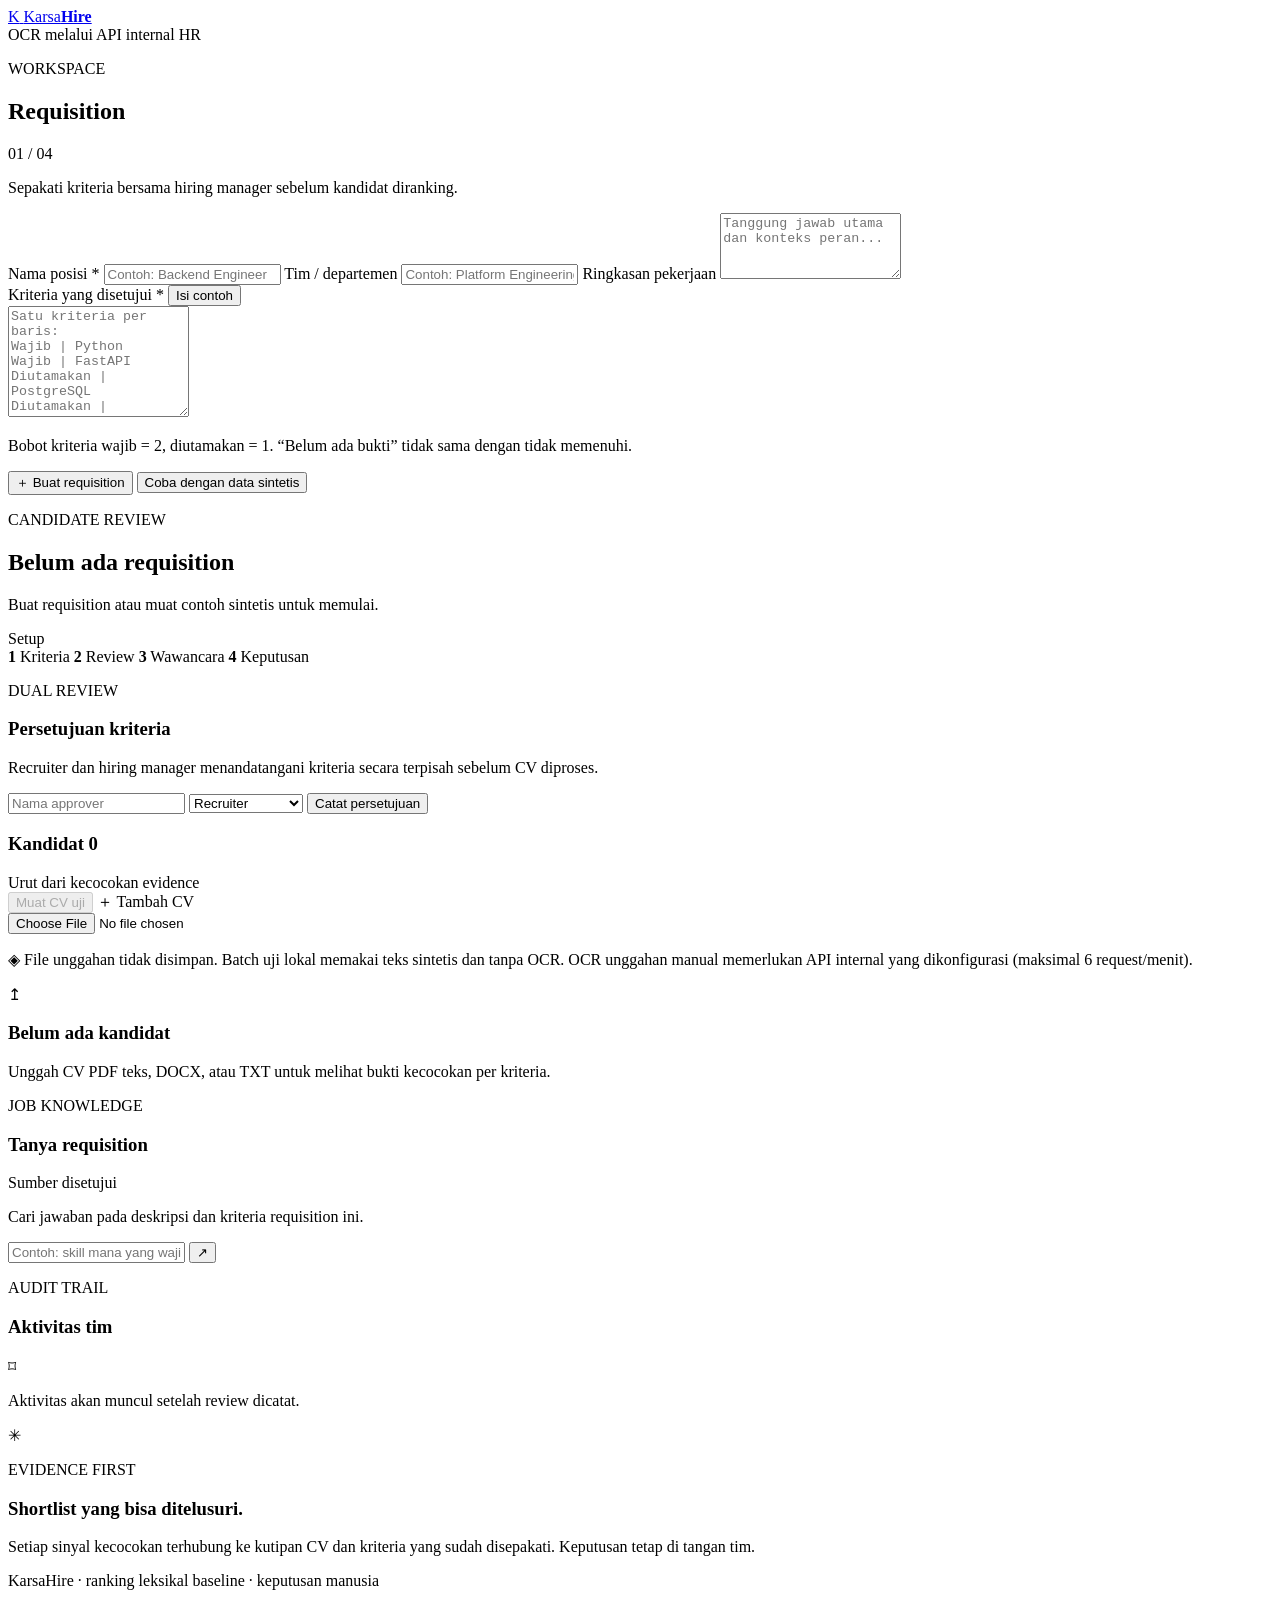
==== web/index.html @ d191aaa2 "Initialize KarsaHire recruitment copilot" ====
<!doctype html>
<html lang="id">
<head>
  <meta charset="utf-8">
  <meta name="viewport" content="width=device-width, initial-scale=1">
  <meta name="theme-color" content="#f4f5f1">
  <title>KarsaHire — AI Recruitment Copilot</title>
  <link rel="stylesheet" href="/app.css">
  <link rel="stylesheet" href="/approval.css">
</head>
<body>
  <header class="topbar">
    <a class="brand" href="/" aria-label="KarsaHire beranda">
      <span class="brand-mark">K</span>
      <span>Karsa<strong>Hire</strong></span>
    </a>
    <div class="topbar-right">
      <span class="local-pill"><i></i> OCR melalui API internal</span>
      <span class="avatar">HR</span>
    </div>
  </header>

  <main class="layout">
    <aside class="intake-column">
      <div class="section-heading">
        <div>
          <p class="eyebrow">WORKSPACE</p>
          <h1>Requisition</h1>
        </div>
        <span class="step-count">01 / 04</span>
      </div>
      <p class="muted intro">Sepakati kriteria bersama hiring manager sebelum kandidat diranking.</p>

      <form id="job-form" class="panel intake-form">
        <label for="job-title">Nama posisi <span class="required">*</span></label>
        <input id="job-title" name="title" placeholder="Contoh: Backend Engineer" required maxlength="160">

        <label for="department">Tim / departemen</label>
        <input id="department" name="department" placeholder="Contoh: Platform Engineering" maxlength="120">

        <label for="description">Ringkasan pekerjaan</label>
        <textarea id="description" name="description" rows="4" maxlength="12000" placeholder="Tanggung jawab utama dan konteks peran..."></textarea>

        <div class="label-row">
          <label for="criteria">Kriteria yang disetujui <span class="required">*</span></label>
          <button id="fill-example" class="text-button" type="button">Isi contoh</button>
        </div>
        <textarea id="criteria" name="criteria" rows="7" required placeholder="Satu kriteria per baris:&#10;Wajib | Python&#10;Wajib | FastAPI&#10;Diutamakan | PostgreSQL&#10;Diutamakan | Kolaborasi lintas fungsi"></textarea>
        <p class="field-hint">Bobot kriteria wajib = 2, diutamakan = 1. “Belum ada bukti” tidak sama dengan tidak memenuhi.</p>

        <button class="button button-primary button-wide" type="submit"><span>＋</span> Buat requisition</button>
        <button id="demo-button" class="button button-secondary button-wide" type="button">Coba dengan data sintetis</button>
      </form>
      <div id="jobs-list" class="jobs-list"></div>
    </aside>

    <section class="review-column">
      <div class="page-title-row">
        <div>
          <p class="eyebrow">CANDIDATE REVIEW</p>
          <h2 id="active-title">Belum ada requisition</h2>
          <p id="active-subtitle" class="muted">Buat requisition atau muat contoh sintetis untuk memulai.</p>
        </div>
        <div id="pipeline-chip" class="pipeline-chip"><span class="pulse"></span> Setup</div>
      </div>

      <div id="active-workspace" class="workspace hidden">
        <div class="workflow-rail" aria-label="Tahapan rekrutmen">
          <span class="workflow-step active"><b>1</b> Kriteria</span><span class="workflow-line"></span>
          <span class="workflow-step active"><b>2</b> Review</span><span class="workflow-line"></span>
          <span class="workflow-step"><b>3</b> Wawancara</span><span class="workflow-line"></span>
          <span class="workflow-step"><b>4</b> Keputusan</span>
        </div>

        <section id="approval-panel" class="approval-panel">
          <div class="approval-copy"><p class="eyebrow">DUAL REVIEW</p><h3>Persetujuan kriteria</h3><p class="muted">Recruiter dan hiring manager menandatangani kriteria secara terpisah sebelum CV diproses.</p><div id="approval-status" class="approval-status"></div></div>
          <form id="approval-form" class="approval-form">
            <input name="reviewer" placeholder="Nama approver" aria-label="Nama approver" required maxlength="100">
            <select name="role" aria-label="Peran approver"><option value="recruiter">Recruiter</option><option value="hiring_manager">Hiring manager</option></select>
            <button class="button button-secondary" type="submit">Catat persetujuan</button>
          </form>
        </section>

        <div class="toolbar">
          <div class="candidate-heading">
            <h3>Kandidat <span id="candidate-count" class="count-badge">0</span></h3>
            <span class="sort-label">Urut dari kecocokan evidence</span>
          </div>
          <div class="toolbar-actions">
            <button id="load-synthetic-button" class="button button-secondary" type="button" disabled>Muat CV uji</button>
            <label id="upload-label" class="button button-primary upload-button" for="resume-file">＋ Tambah CV</label>
          </div>
          <input id="resume-file" class="visually-hidden" type="file" accept=".pdf,.docx,.txt,.png,.jpg,.jpeg">
        </div>
        <p class="privacy-note"><span>◈</span> File unggahan tidak disimpan. Batch uji lokal memakai teks sintetis dan tanpa OCR. OCR unggahan manual memerlukan API internal yang dikonfigurasi (maksimal 6 request/menit).</p>

        <div id="candidate-list" class="candidate-list"></div>
        <div id="empty-candidates" class="empty-state">
          <div class="empty-icon">↥</div>
          <h3>Belum ada kandidat</h3>
          <p>Unggah CV PDF teks, DOCX, atau TXT untuk melihat bukti kecocokan per kriteria.</p>
        </div>

        <div class="lower-grid">
          <section class="panel rag-panel">
            <div class="panel-title-row">
              <div><p class="eyebrow">JOB KNOWLEDGE</p><h3>Tanya requisition</h3></div>
              <span class="source-tag">Sumber disetujui</span>
            </div>
            <p class="muted">Cari jawaban pada deskripsi dan kriteria requisition ini.</p>
            <form id="ask-form" class="ask-form">
              <input id="question" placeholder="Contoh: skill mana yang wajib?" maxlength="500">
              <button class="button button-dark" type="submit" aria-label="Cari">↗</button>
            </form>
            <div id="ask-result" class="ask-result"></div>
          </section>
          <section class="panel activity-panel">
            <div class="panel-title-row"><div><p class="eyebrow">AUDIT TRAIL</p><h3>Aktivitas tim</h3></div><span class="lock-icon">⌑</span></div>
            <div id="activity-list" class="activity-list"><p class="muted">Aktivitas akan muncul setelah review dicatat.</p></div>
          </section>
        </div>
      </div>

      <div id="setup-state" class="setup-state">
        <div class="setup-illustration"><span>✳</span><div class="mini-card mini-card-one"></div><div class="mini-card mini-card-two"></div></div>
        <p class="eyebrow">EVIDENCE FIRST</p>
        <h3>Shortlist yang bisa ditelusuri.</h3>
        <p>Setiap sinyal kecocokan terhubung ke kutipan CV dan kriteria yang sudah disepakati. Keputusan tetap di tangan tim.</p>
      </div>
      <footer class="footer-note">KarsaHire · ranking leksikal baseline · keputusan manusia</footer>
    </section>
  </main>
  <div id="toast" class="toast" role="status" aria-live="polite"></div>
  <script src="/app.js" defer></script>
</body>
</html>
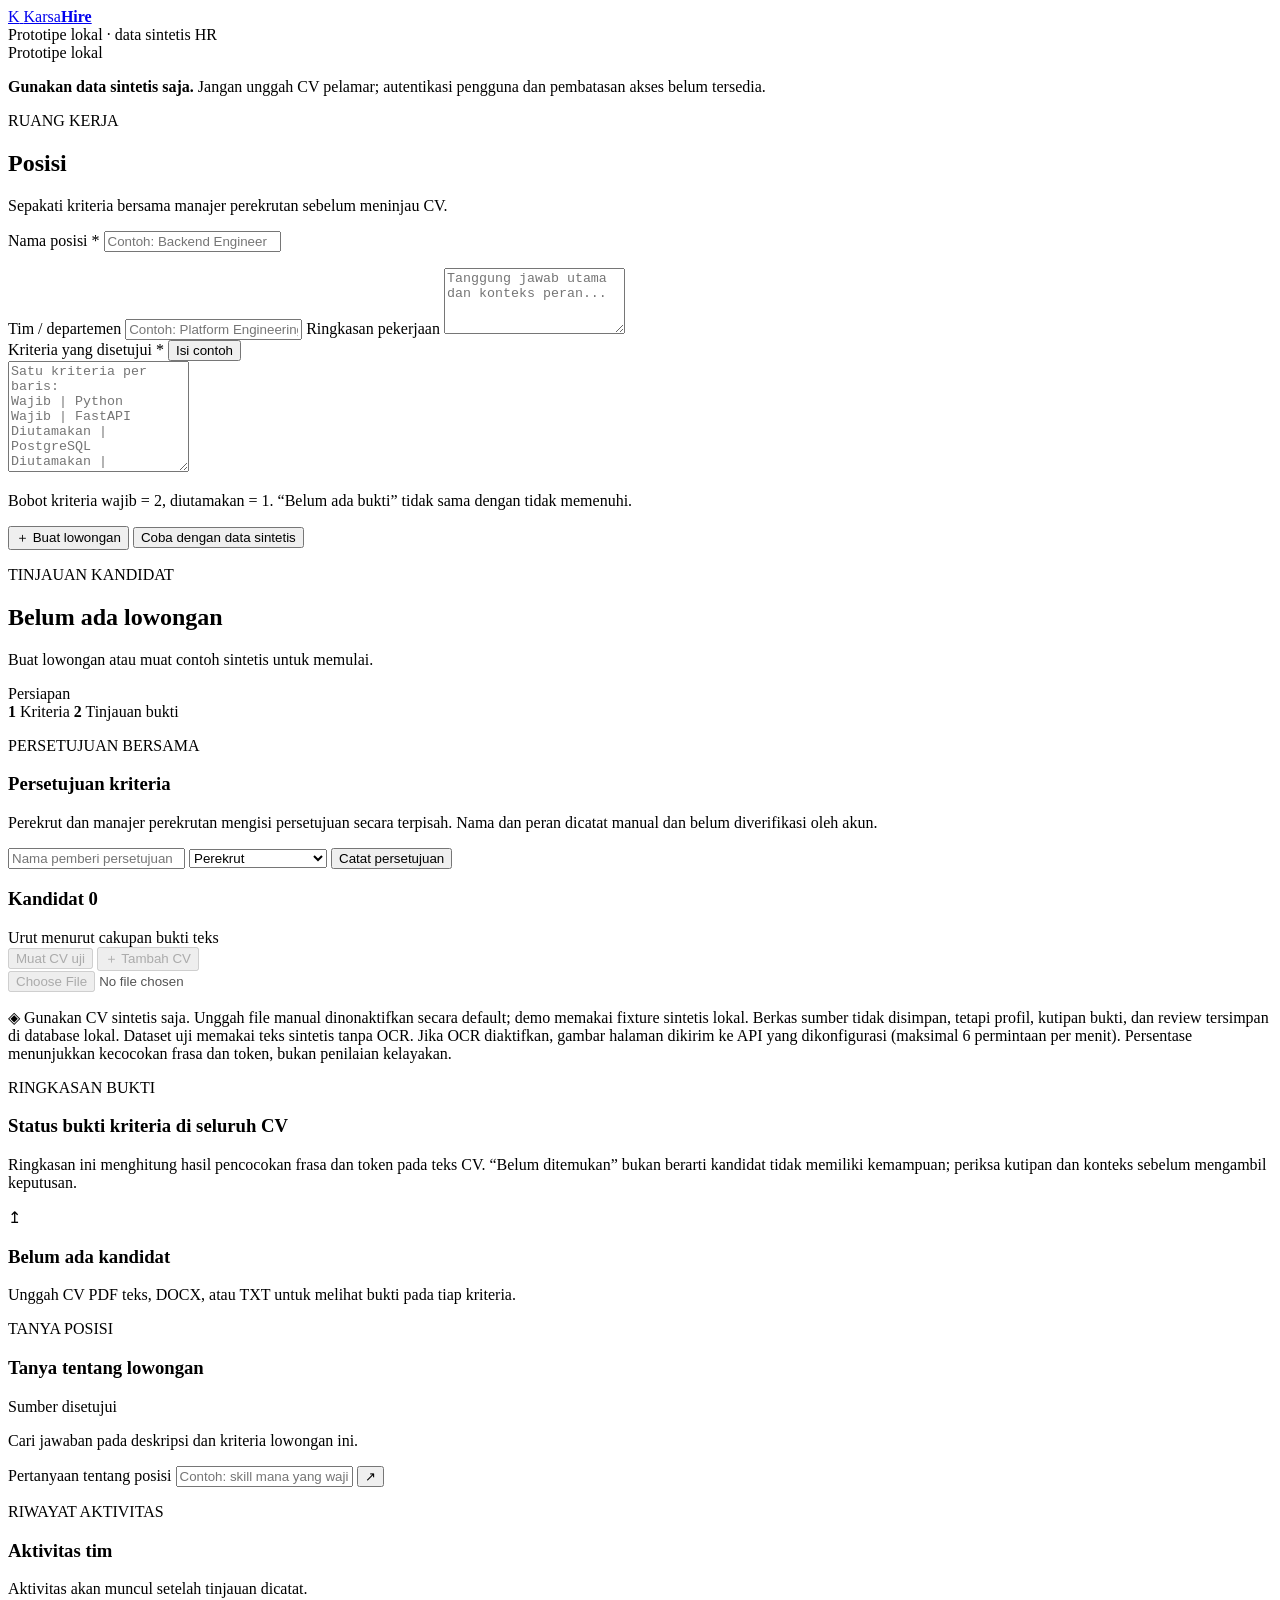
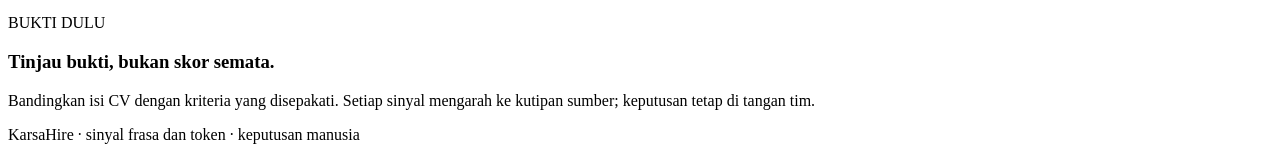
==== commit 4a8aa1dd: "Advance local development, evaluation and QC documentation" ====
--- a/web/index.html
+++ b/web/index.html
@@ -4,7 +4,8 @@
   <meta charset="utf-8">
   <meta name="viewport" content="width=device-width, initial-scale=1">
   <meta name="theme-color" content="#f4f5f1">
-  <title>KarsaHire — AI Recruitment Copilot</title>
+  <meta name="description" content="Tinjau bukti CV berdasarkan kriteria lowongan yang disepakati bersama.">
+  <title>KarsaHire — Rekrutmen berbasis bukti</title>
   <link rel="stylesheet" href="/app.css">
   <link rel="stylesheet" href="/approval.css">
 </head>
@@ -15,25 +16,29 @@
       <span>Karsa<strong>Hire</strong></span>
     </a>
     <div class="topbar-right">
-      <span class="local-pill"><i></i> OCR melalui API internal</span>
+      <span class="local-pill"><i></i> Prototipe lokal · data sintetis</span>
       <span class="avatar">HR</span>
     </div>
   </header>
 
   <main class="layout">
+    <div class="prototype-notice" role="note">
+      <span class="prototype-notice-label">Prototipe lokal</span>
+      <p><strong>Gunakan data sintetis saja.</strong> Jangan unggah CV pelamar; autentikasi pengguna dan pembatasan akses belum tersedia.</p>
+    </div>
     <aside class="intake-column">
       <div class="section-heading">
         <div>
-          <p class="eyebrow">WORKSPACE</p>
-          <h1>Requisition</h1>
+          <p class="eyebrow">RUANG KERJA</p>
+          <h1>Posisi</h1>
         </div>
-        <span class="step-count">01 / 04</span>
       </div>
-      <p class="muted intro">Sepakati kriteria bersama hiring manager sebelum kandidat diranking.</p>
+      <p class="muted intro">Sepakati kriteria bersama manajer perekrutan sebelum meninjau CV.</p>
 
-      <form id="job-form" class="panel intake-form">
+      <form id="job-form" class="panel intake-form" novalidate>
         <label for="job-title">Nama posisi <span class="required">*</span></label>
-        <input id="job-title" name="title" placeholder="Contoh: Backend Engineer" required maxlength="160">
+        <input id="job-title" name="title" placeholder="Contoh: Backend Engineer" required maxlength="160" aria-describedby="job-title-error">
+        <p id="job-title-error" class="field-hint field-error" role="alert" aria-live="assertive"></p>
 
         <label for="department">Tim / departemen</label>
         <input id="department" name="department" placeholder="Contoh: Platform Engineering" maxlength="120">
@@ -45,10 +50,11 @@
           <label for="criteria">Kriteria yang disetujui <span class="required">*</span></label>
           <button id="fill-example" class="text-button" type="button">Isi contoh</button>
         </div>
-        <textarea id="criteria" name="criteria" rows="7" required placeholder="Satu kriteria per baris:&#10;Wajib | Python&#10;Wajib | FastAPI&#10;Diutamakan | PostgreSQL&#10;Diutamakan | Kolaborasi lintas fungsi"></textarea>
-        <p class="field-hint">Bobot kriteria wajib = 2, diutamakan = 1. “Belum ada bukti” tidak sama dengan tidak memenuhi.</p>
+        <textarea id="criteria" name="criteria" rows="7" required aria-describedby="criteria-error criteria-hint" placeholder="Satu kriteria per baris:&#10;Wajib | Python&#10;Wajib | FastAPI&#10;Diutamakan | PostgreSQL&#10;Diutamakan | Kolaborasi lintas fungsi"></textarea>
+        <p id="criteria-error" class="field-hint field-error" role="alert" aria-live="assertive"></p>
+        <p id="criteria-hint" class="field-hint">Bobot kriteria wajib = 2, diutamakan = 1. “Belum ada bukti” tidak sama dengan tidak memenuhi.</p>
 
-        <button class="button button-primary button-wide" type="submit"><span>＋</span> Buat requisition</button>
+        <button class="button button-primary button-wide" type="submit"><span>＋</span> Buat lowongan</button>
         <button id="demo-button" class="button button-secondary button-wide" type="button">Coba dengan data sintetis</button>
       </form>
       <div id="jobs-list" class="jobs-list"></div>
@@ -57,77 +63,98 @@
     <section class="review-column">
       <div class="page-title-row">
         <div>
-          <p class="eyebrow">CANDIDATE REVIEW</p>
-          <h2 id="active-title">Belum ada requisition</h2>
-          <p id="active-subtitle" class="muted">Buat requisition atau muat contoh sintetis untuk memulai.</p>
+          <p class="eyebrow">TINJAUAN KANDIDAT</p>
+          <h2 id="active-title">Belum ada lowongan</h2>
+          <p id="active-subtitle" class="muted">Buat lowongan atau muat contoh sintetis untuk memulai.</p>
         </div>
-        <div id="pipeline-chip" class="pipeline-chip"><span class="pulse"></span> Setup</div>
+        <div id="pipeline-chip" class="pipeline-chip"><span class="pulse"></span> Persiapan</div>
       </div>
 
       <div id="active-workspace" class="workspace hidden">
-        <div class="workflow-rail" aria-label="Tahapan rekrutmen">
-          <span class="workflow-step active"><b>1</b> Kriteria</span><span class="workflow-line"></span>
-          <span class="workflow-step active"><b>2</b> Review</span><span class="workflow-line"></span>
-          <span class="workflow-step"><b>3</b> Wawancara</span><span class="workflow-line"></span>
-          <span class="workflow-step"><b>4</b> Keputusan</span>
+        <div class="workflow-rail" role="group" aria-label="Tahapan rekrutmen">
+          <span class="workflow-step active" data-workflow-step="criteria" aria-current="step"><b>1</b> Kriteria</span><span class="workflow-line"></span>
+          <span class="workflow-step" data-workflow-step="review"><b>2</b> Tinjauan bukti</span>
         </div>
 
         <section id="approval-panel" class="approval-panel">
-          <div class="approval-copy"><p class="eyebrow">DUAL REVIEW</p><h3>Persetujuan kriteria</h3><p class="muted">Recruiter dan hiring manager menandatangani kriteria secara terpisah sebelum CV diproses.</p><div id="approval-status" class="approval-status"></div></div>
+          <div class="approval-copy"><p class="eyebrow">PERSETUJUAN BERSAMA</p><h3>Persetujuan kriteria</h3><p id="approval-identity-note" class="muted">Perekrut dan manajer perekrutan mengisi persetujuan secara terpisah. Nama dan peran dicatat manual dan belum diverifikasi oleh akun.</p><div id="approval-status" class="approval-status"></div></div>
           <form id="approval-form" class="approval-form">
-            <input name="reviewer" placeholder="Nama approver" aria-label="Nama approver" required maxlength="100">
-            <select name="role" aria-label="Peran approver"><option value="recruiter">Recruiter</option><option value="hiring_manager">Hiring manager</option></select>
+            <input name="reviewer" placeholder="Nama pemberi persetujuan" aria-label="Nama pemberi persetujuan" aria-describedby="approval-identity-note" required maxlength="100">
+            <select name="role" aria-label="Peran pemberi persetujuan" aria-describedby="approval-identity-note"><option value="recruiter">Perekrut</option><option value="hiring_manager">Manajer perekrutan</option></select>
             <button class="button button-secondary" type="submit">Catat persetujuan</button>
           </form>
         </section>
 
         <div class="toolbar">
           <div class="candidate-heading">
-            <h3>Kandidat <span id="candidate-count" class="count-badge">0</span></h3>
-            <span class="sort-label">Urut dari kecocokan evidence</span>
+            <h3 id="candidate-heading" tabindex="-1">Kandidat <span id="candidate-count" class="count-badge">0</span></h3>
+            <span class="sort-label">Urut menurut cakupan bukti teks</span>
           </div>
           <div class="toolbar-actions">
             <button id="load-synthetic-button" class="button button-secondary" type="button" disabled>Muat CV uji</button>
-            <label id="upload-label" class="button button-primary upload-button" for="resume-file">＋ Tambah CV</label>
+            <button id="upload-label" class="button button-primary upload-button" type="button" aria-controls="resume-file" disabled>＋ Tambah CV</button>
+            <span id="manual-upload-help" class="visually-hidden"></span>
           </div>
-          <input id="resume-file" class="visually-hidden" type="file" accept=".pdf,.docx,.txt,.png,.jpg,.jpeg">
+          <input id="resume-file" class="visually-hidden" type="file" accept=".pdf,.docx,.txt,.png,.jpg,.jpeg" aria-hidden="true" tabindex="-1" disabled>
         </div>
-        <p class="privacy-note"><span>◈</span> File unggahan tidak disimpan. Batch uji lokal memakai teks sintetis dan tanpa OCR. OCR unggahan manual memerlukan API internal yang dikonfigurasi (maksimal 6 request/menit).</p>
+        <p id="privacy-note" class="privacy-note"><span aria-hidden="true">◈</span> Gunakan CV sintetis saja. Unggah file manual dinonaktifkan secara default; demo memakai fixture sintetis lokal. Berkas sumber tidak disimpan, tetapi profil, kutipan bukti, dan review tersimpan di database lokal. Dataset uji memakai teks sintetis tanpa OCR. Jika OCR diaktifkan, gambar halaman dikirim ke API yang dikonfigurasi (maksimal 6 permintaan per menit). Persentase menunjukkan kecocokan frasa dan token, bukan penilaian kelayakan.</p>
+
+        <section id="evidence-summary" class="panel evidence-summary hidden" aria-labelledby="evidence-summary-title">
+          <div class="panel-title-row">
+            <div><p class="eyebrow">RINGKASAN BUKTI</p><h3 id="evidence-summary-title">Status bukti kriteria di seluruh CV</h3></div>
+            <span id="evidence-summary-total" class="summary-total"></span>
+          </div>
+          <figure class="evidence-figure">
+            <div id="evidence-summary-bar" class="evidence-bar" aria-hidden="true"></div>
+            <figcaption id="evidence-summary-caption" class="muted" aria-live="polite"></figcaption>
+          </figure>
+          <ul id="evidence-summary-legend" class="evidence-legend" aria-label="Jumlah pemeriksaan untuk setiap status"></ul>
+          <p class="evidence-summary-note">Ringkasan ini menghitung hasil pencocokan frasa dan token pada teks CV. “Belum ditemukan” bukan berarti kandidat tidak memiliki kemampuan; periksa kutipan dan konteks sebelum mengambil keputusan.</p>
+        </section>
 
         <div id="candidate-list" class="candidate-list"></div>
         <div id="empty-candidates" class="empty-state">
-          <div class="empty-icon">↥</div>
+          <div class="empty-icon" aria-hidden="true">↥</div>
           <h3>Belum ada kandidat</h3>
-          <p>Unggah CV PDF teks, DOCX, atau TXT untuk melihat bukti kecocokan per kriteria.</p>
+          <p>Unggah CV PDF teks, DOCX, atau TXT untuk melihat bukti pada tiap kriteria.</p>
         </div>
 
         <div class="lower-grid">
           <section class="panel rag-panel">
             <div class="panel-title-row">
-              <div><p class="eyebrow">JOB KNOWLEDGE</p><h3>Tanya requisition</h3></div>
+              <div><p class="eyebrow">TANYA POSISI</p><h3>Tanya tentang lowongan</h3></div>
               <span class="source-tag">Sumber disetujui</span>
             </div>
-            <p class="muted">Cari jawaban pada deskripsi dan kriteria requisition ini.</p>
+            <p class="muted">Cari jawaban pada deskripsi dan kriteria lowongan ini.</p>
             <form id="ask-form" class="ask-form">
+              <label class="visually-hidden" for="question">Pertanyaan tentang posisi</label>
               <input id="question" placeholder="Contoh: skill mana yang wajib?" maxlength="500">
               <button class="button button-dark" type="submit" aria-label="Cari">↗</button>
             </form>
-            <div id="ask-result" class="ask-result"></div>
+            <div id="ask-result" class="ask-result" role="status" aria-live="polite" aria-atomic="true"></div>
           </section>
           <section class="panel activity-panel">
-            <div class="panel-title-row"><div><p class="eyebrow">AUDIT TRAIL</p><h3>Aktivitas tim</h3></div><span class="lock-icon">⌑</span></div>
-            <div id="activity-list" class="activity-list"><p class="muted">Aktivitas akan muncul setelah review dicatat.</p></div>
+            <div class="panel-title-row"><div><p class="eyebrow">RIWAYAT AKTIVITAS</p><h3>Aktivitas tim</h3></div></div>
+            <div id="activity-list" class="activity-list"><p class="muted">Aktivitas akan muncul setelah tinjauan dicatat.</p></div>
           </section>
         </div>
       </div>
 
       <div id="setup-state" class="setup-state">
-        <div class="setup-illustration"><span>✳</span><div class="mini-card mini-card-one"></div><div class="mini-card mini-card-two"></div></div>
-        <p class="eyebrow">EVIDENCE FIRST</p>
-        <h3>Shortlist yang bisa ditelusuri.</h3>
-        <p>Setiap sinyal kecocokan terhubung ke kutipan CV dan kriteria yang sudah disepakati. Keputusan tetap di tangan tim.</p>
+        <div class="setup-illustration" aria-hidden="true">
+          <div class="setup-preview">
+            <div class="setup-preview-heading"><span></span><span></span></div>
+            <div class="setup-preview-row"><i class="preview-dot found"></i><span class="preview-line long"></span><b></b></div>
+            <div class="setup-preview-row"><i class="preview-dot partial"></i><span class="preview-line medium"></span><b></b></div>
+            <div class="setup-preview-row"><i class="preview-dot unknown"></i><span class="preview-line short"></span><b></b></div>
+            <div class="setup-preview-quote"><span></span><span></span></div>
+          </div>
+        </div>
+        <p class="eyebrow">BUKTI DULU</p>
+        <h3>Tinjau bukti, bukan skor semata.</h3>
+        <p>Bandingkan isi CV dengan kriteria yang disepakati. Setiap sinyal mengarah ke kutipan sumber; keputusan tetap di tangan tim.</p>
       </div>
-      <footer class="footer-note">KarsaHire · ranking leksikal baseline · keputusan manusia</footer>
+      <footer class="footer-note">KarsaHire · sinyal frasa dan token · keputusan manusia</footer>
     </section>
   </main>
   <div id="toast" class="toast" role="status" aria-live="polite"></div>
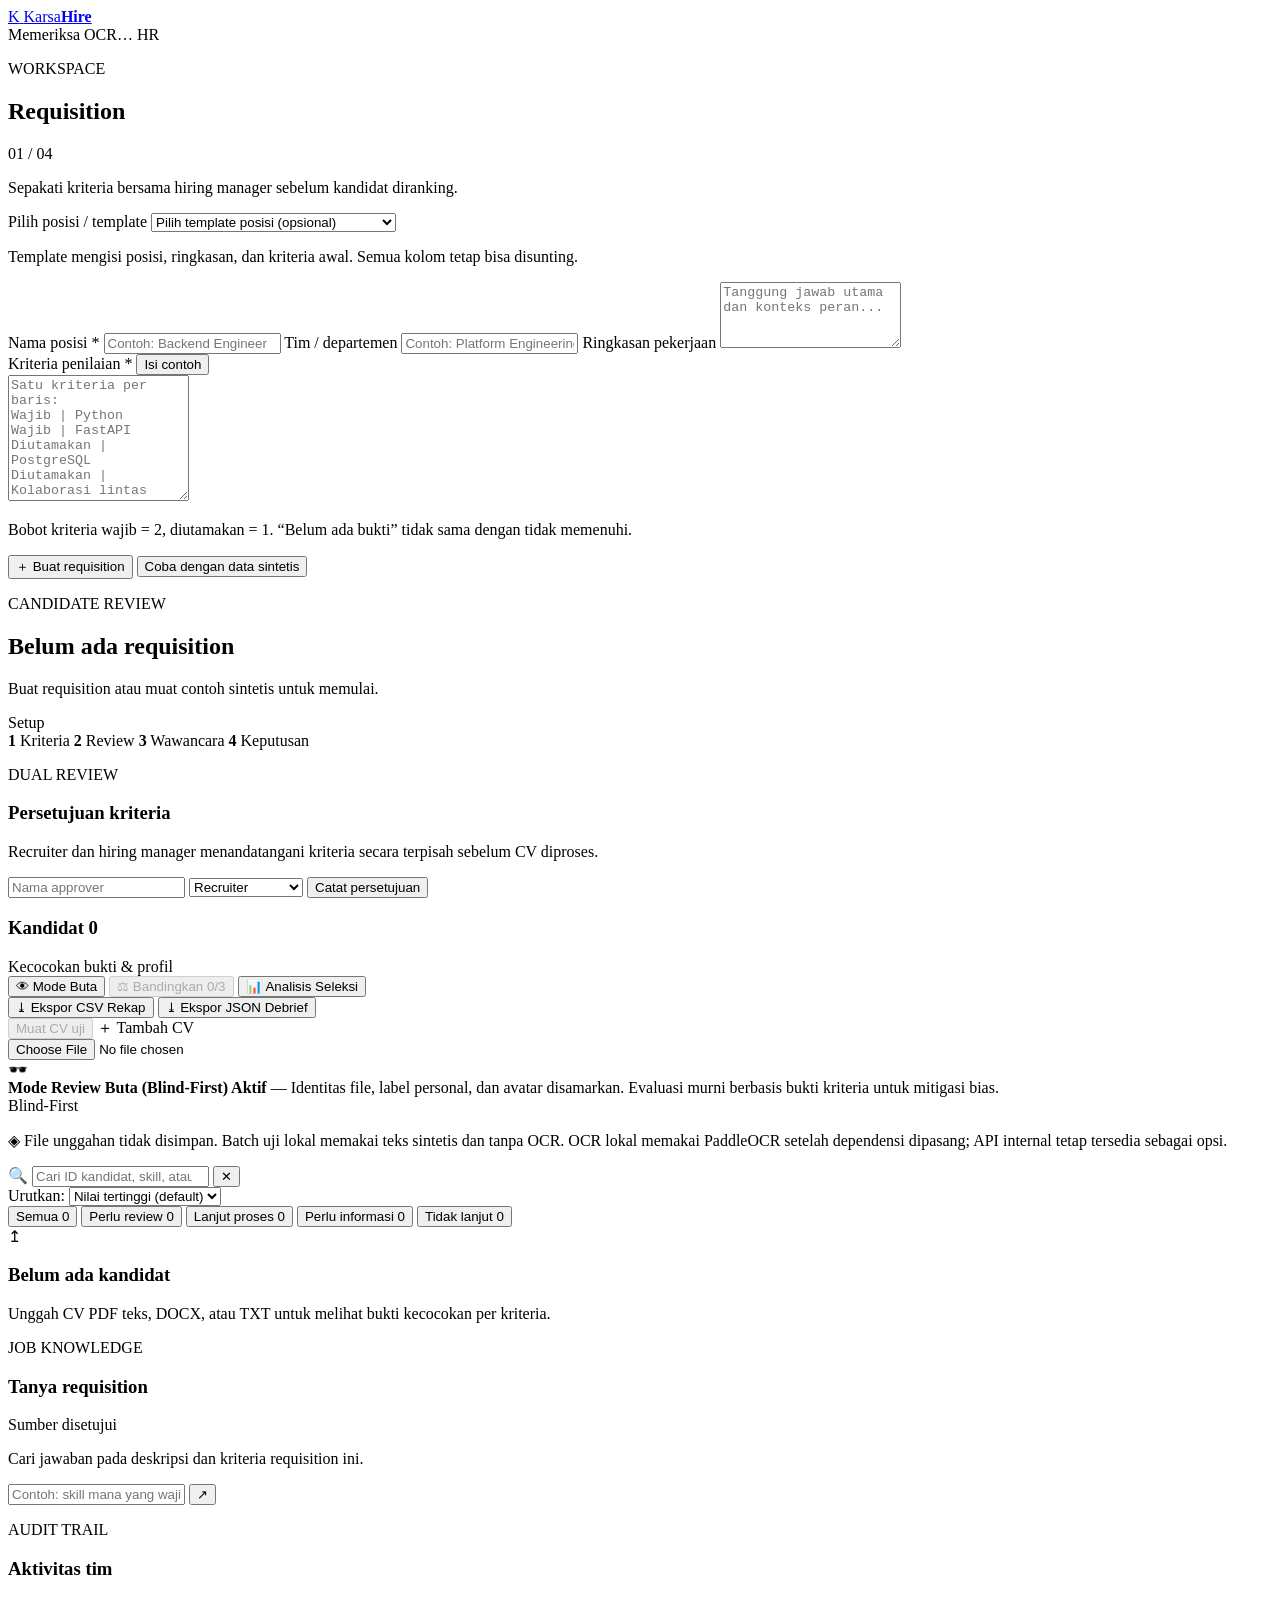
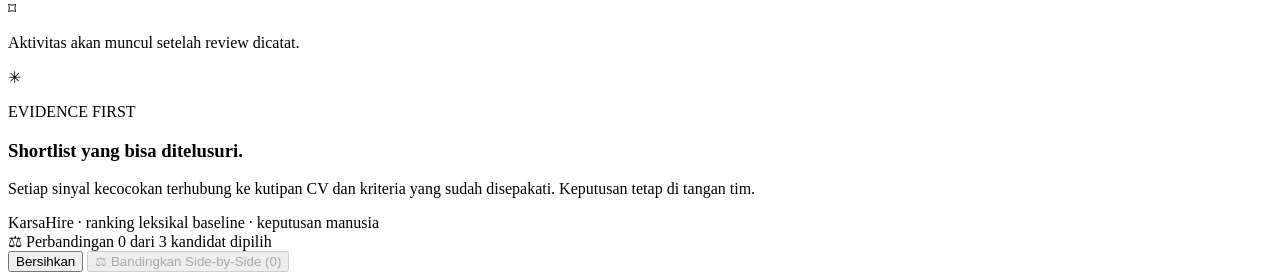
==== commit f4ae6a43: "feat: add collaborative recruitment copilot features, evaluation, and analytics - Implement modular " ====
--- a/web/index.html
+++ b/web/index.html
@@ -4,10 +4,13 @@
   <meta charset="utf-8">
   <meta name="viewport" content="width=device-width, initial-scale=1">
   <meta name="theme-color" content="#f4f5f1">
-  <meta name="description" content="Tinjau bukti CV berdasarkan kriteria lowongan yang disepakati bersama.">
-  <title>KarsaHire — Rekrutmen berbasis bukti</title>
+  <title>KarsaHire — AI Recruitment Copilot</title>
   <link rel="stylesheet" href="/app.css">
   <link rel="stylesheet" href="/approval.css">
+  <link rel="stylesheet" href="/role-templates.css">
+  <link rel="stylesheet" href="/comparison.css">
+  <link rel="stylesheet" href="/scorecard.css">
+  <link rel="stylesheet" href="/analytics-modal.css">
 </head>
 <body>
   <header class="topbar">
@@ -16,29 +19,47 @@
       <span>Karsa<strong>Hire</strong></span>
     </a>
     <div class="topbar-right">
-      <span class="local-pill"><i></i> Prototipe lokal · data sintetis</span>
+      <span id="ocr-indicator" class="local-pill" aria-live="polite"><i></i> Memeriksa OCR…</span>
       <span class="avatar">HR</span>
     </div>
   </header>
 
   <main class="layout">
-    <div class="prototype-notice" role="note">
-      <span class="prototype-notice-label">Prototipe lokal</span>
-      <p><strong>Gunakan data sintetis saja.</strong> Jangan unggah CV pelamar; autentikasi pengguna dan pembatasan akses belum tersedia.</p>
-    </div>
     <aside class="intake-column">
       <div class="section-heading">
         <div>
-          <p class="eyebrow">RUANG KERJA</p>
-          <h1>Posisi</h1>
-        </div>
-      </div>
-      <p class="muted intro">Sepakati kriteria bersama manajer perekrutan sebelum meninjau CV.</p>
-
-      <form id="job-form" class="panel intake-form" novalidate>
+          <p class="eyebrow">WORKSPACE</p>
+          <h1>Requisition</h1>
+        </div>
+        <span class="step-count">01 / 04</span>
+      </div>
+      <p class="muted intro">Sepakati kriteria bersama hiring manager sebelum kandidat diranking.</p>
+
+      <form id="job-form" class="panel intake-form">
+        <label for="role-template">Pilih posisi / template</label>
+        <select id="role-template" aria-describedby="template-hint">
+          <option value="">Pilih template posisi (opsional)</option>
+          <optgroup label="IT">
+            <option value="software-developer">Software Developer</option>
+            <option value="systems-administrator">Network &amp; Systems Administrator</option>
+            <option value="cybersecurity-analyst">Cybersecurity Analyst</option>
+          </optgroup>
+          <optgroup label="HR">
+            <option value="recruiter">Recruiter / Talent Acquisition</option>
+            <option value="learning-development">Learning &amp; Development Specialist</option>
+            <option value="hr-manager">HR Manager</option>
+          </optgroup>
+          <optgroup label="Akuntansi &amp; Finance Ops">
+            <option value="accountant">Accountant / Financial Reporting</option>
+            <option value="accounting-clerk">Accounting Clerk (AP/AR)</option>
+            <option value="payroll-specialist">Payroll Specialist / Timekeeping</option>
+          </optgroup>
+          <option value="custom">Custom / posisi lain</option>
+        </select>
+        <p id="template-hint" class="field-hint template-hint" aria-live="polite">Template mengisi posisi, ringkasan, dan kriteria awal. Semua kolom tetap bisa disunting.</p>
+
         <label for="job-title">Nama posisi <span class="required">*</span></label>
-        <input id="job-title" name="title" placeholder="Contoh: Backend Engineer" required maxlength="160" aria-describedby="job-title-error">
-        <p id="job-title-error" class="field-hint field-error" role="alert" aria-live="assertive"></p>
+        <input id="job-title" name="title" placeholder="Contoh: Backend Engineer" required maxlength="160">
 
         <label for="department">Tim / departemen</label>
         <input id="department" name="department" placeholder="Contoh: Platform Engineering" maxlength="120">
@@ -47,14 +68,13 @@
         <textarea id="description" name="description" rows="4" maxlength="12000" placeholder="Tanggung jawab utama dan konteks peran..."></textarea>
 
         <div class="label-row">
-          <label for="criteria">Kriteria yang disetujui <span class="required">*</span></label>
+          <label for="criteria">Kriteria penilaian <span class="required">*</span></label>
           <button id="fill-example" class="text-button" type="button">Isi contoh</button>
         </div>
-        <textarea id="criteria" name="criteria" rows="7" required aria-describedby="criteria-error criteria-hint" placeholder="Satu kriteria per baris:&#10;Wajib | Python&#10;Wajib | FastAPI&#10;Diutamakan | PostgreSQL&#10;Diutamakan | Kolaborasi lintas fungsi"></textarea>
-        <p id="criteria-error" class="field-hint field-error" role="alert" aria-live="assertive"></p>
-        <p id="criteria-hint" class="field-hint">Bobot kriteria wajib = 2, diutamakan = 1. “Belum ada bukti” tidak sama dengan tidak memenuhi.</p>
-
-        <button class="button button-primary button-wide" type="submit"><span>＋</span> Buat lowongan</button>
+        <textarea id="criteria" name="criteria" rows="8" required placeholder="Satu kriteria per baris:&#10;Wajib | Python&#10;Wajib | FastAPI&#10;Diutamakan | PostgreSQL&#10;Diutamakan | Kolaborasi lintas fungsi"></textarea>
+        <p class="field-hint">Bobot kriteria wajib = 2, diutamakan = 1. “Belum ada bukti” tidak sama dengan tidak memenuhi.</p>
+
+        <button class="button button-primary button-wide" type="submit"><span>＋</span> Buat requisition</button>
         <button id="demo-button" class="button button-secondary button-wide" type="button">Coba dengan data sintetis</button>
       </form>
       <div id="jobs-list" class="jobs-list"></div>
@@ -63,101 +83,150 @@
     <section class="review-column">
       <div class="page-title-row">
         <div>
-          <p class="eyebrow">TINJAUAN KANDIDAT</p>
-          <h2 id="active-title">Belum ada lowongan</h2>
-          <p id="active-subtitle" class="muted">Buat lowongan atau muat contoh sintetis untuk memulai.</p>
-        </div>
-        <div id="pipeline-chip" class="pipeline-chip"><span class="pulse"></span> Persiapan</div>
+          <p class="eyebrow">CANDIDATE REVIEW</p>
+          <h2 id="active-title">Belum ada requisition</h2>
+          <p id="active-subtitle" class="muted">Buat requisition atau muat contoh sintetis untuk memulai.</p>
+        </div>
+        <div id="pipeline-chip" class="pipeline-chip"><span class="pulse"></span> Setup</div>
       </div>
 
       <div id="active-workspace" class="workspace hidden">
-        <div class="workflow-rail" role="group" aria-label="Tahapan rekrutmen">
-          <span class="workflow-step active" data-workflow-step="criteria" aria-current="step"><b>1</b> Kriteria</span><span class="workflow-line"></span>
-          <span class="workflow-step" data-workflow-step="review"><b>2</b> Tinjauan bukti</span>
+        <div class="workflow-rail" aria-label="Tahapan rekrutmen">
+          <span class="workflow-step active"><b>1</b> Kriteria</span><span class="workflow-line"></span>
+          <span class="workflow-step active"><b>2</b> Review</span><span class="workflow-line"></span>
+          <span class="workflow-step"><b>3</b> Wawancara</span><span class="workflow-line"></span>
+          <span class="workflow-step"><b>4</b> Keputusan</span>
         </div>
 
         <section id="approval-panel" class="approval-panel">
-          <div class="approval-copy"><p class="eyebrow">PERSETUJUAN BERSAMA</p><h3>Persetujuan kriteria</h3><p id="approval-identity-note" class="muted">Perekrut dan manajer perekrutan mengisi persetujuan secara terpisah. Nama dan peran dicatat manual dan belum diverifikasi oleh akun.</p><div id="approval-status" class="approval-status"></div></div>
+          <div class="approval-copy"><p class="eyebrow">DUAL REVIEW</p><h3>Persetujuan kriteria</h3><p class="muted">Recruiter dan hiring manager menandatangani kriteria secara terpisah sebelum CV diproses.</p><div id="approval-status" class="approval-status"></div></div>
           <form id="approval-form" class="approval-form">
-            <input name="reviewer" placeholder="Nama pemberi persetujuan" aria-label="Nama pemberi persetujuan" aria-describedby="approval-identity-note" required maxlength="100">
-            <select name="role" aria-label="Peran pemberi persetujuan" aria-describedby="approval-identity-note"><option value="recruiter">Perekrut</option><option value="hiring_manager">Manajer perekrutan</option></select>
+            <input name="reviewer" placeholder="Nama approver" aria-label="Nama approver" required maxlength="100">
+            <select name="role" aria-label="Peran approver"><option value="recruiter">Recruiter</option><option value="hiring_manager">Hiring manager</option></select>
             <button class="button button-secondary" type="submit">Catat persetujuan</button>
           </form>
         </section>
 
         <div class="toolbar">
           <div class="candidate-heading">
-            <h3 id="candidate-heading" tabindex="-1">Kandidat <span id="candidate-count" class="count-badge">0</span></h3>
-            <span class="sort-label">Urut menurut cakupan bukti teks</span>
+            <h3>Kandidat <span id="candidate-count" class="count-badge">0</span></h3>
+            <span class="sort-label">Kecocokan bukti &amp; profil</span>
           </div>
           <div class="toolbar-actions">
+            <button id="blind-mode-toggle" class="button button-blind" type="button" aria-pressed="false" title="Mode Review Buta: Samarkan identitas nama/file dan avatar untuk objektivitas">
+              <span class="blind-icon">👁</span> <span class="blind-text">Mode Buta</span>
+            </button>
+            <button id="compare-selected-button" class="button button-secondary button-compare" type="button" disabled title="Pilih 2-3 kandidat untuk dibandingkan">
+              <span class="compare-icon">⚖</span> Bandingkan <span id="compare-count-badge" class="count-badge hidden">0/3</span>
+            </button>
+            <button id="analytics-button" class="button button-secondary" type="button"><span class="btn-icon">📊</span> Analisis Seleksi</button>
+            <div class="export-actions" role="group" aria-label="Ekspor data kandidat">
+              <button id="export-csv-button" class="button button-secondary button-export" type="button" title="Ekspor rekap data kandidat ke format CSV">
+                <span class="btn-icon">⤓</span> Ekspor CSV Rekap
+              </button>
+              <button id="export-json-button" class="button button-secondary button-export" type="button" title="Ekspor data debrief lengkap ke format JSON">
+                <span class="btn-icon">⤓</span> Ekspor JSON Debrief
+              </button>
+            </div>
             <button id="load-synthetic-button" class="button button-secondary" type="button" disabled>Muat CV uji</button>
-            <button id="upload-label" class="button button-primary upload-button" type="button" aria-controls="resume-file" disabled>＋ Tambah CV</button>
-            <span id="manual-upload-help" class="visually-hidden"></span>
-          </div>
-          <input id="resume-file" class="visually-hidden" type="file" accept=".pdf,.docx,.txt,.png,.jpg,.jpeg" aria-hidden="true" tabindex="-1" disabled>
-        </div>
-        <p id="privacy-note" class="privacy-note"><span aria-hidden="true">◈</span> Gunakan CV sintetis saja. Unggah file manual dinonaktifkan secara default; demo memakai fixture sintetis lokal. Berkas sumber tidak disimpan, tetapi profil, kutipan bukti, dan review tersimpan di database lokal. Dataset uji memakai teks sintetis tanpa OCR. Jika OCR diaktifkan, gambar halaman dikirim ke API yang dikonfigurasi (maksimal 6 permintaan per menit). Persentase menunjukkan kecocokan frasa dan token, bukan penilaian kelayakan.</p>
-
-        <section id="evidence-summary" class="panel evidence-summary hidden" aria-labelledby="evidence-summary-title">
-          <div class="panel-title-row">
-            <div><p class="eyebrow">RINGKASAN BUKTI</p><h3 id="evidence-summary-title">Status bukti kriteria di seluruh CV</h3></div>
-            <span id="evidence-summary-total" class="summary-total"></span>
-          </div>
-          <figure class="evidence-figure">
-            <div id="evidence-summary-bar" class="evidence-bar" aria-hidden="true"></div>
-            <figcaption id="evidence-summary-caption" class="muted" aria-live="polite"></figcaption>
-          </figure>
-          <ul id="evidence-summary-legend" class="evidence-legend" aria-label="Jumlah pemeriksaan untuk setiap status"></ul>
-          <p class="evidence-summary-note">Ringkasan ini menghitung hasil pencocokan frasa dan token pada teks CV. “Belum ditemukan” bukan berarti kandidat tidak memiliki kemampuan; periksa kutipan dan konteks sebelum mengambil keputusan.</p>
-        </section>
+            <label id="upload-label" class="button button-primary upload-button" for="resume-file">＋ Tambah CV</label>
+          </div>
+          <input id="resume-file" class="visually-hidden" type="file" accept=".pdf,.docx,.txt,.png,.jpg,.jpeg">
+        </div>
+        <div id="blind-mode-banner" class="blind-mode-banner hidden" role="status">
+          <div class="blind-mode-banner-content">
+            <span class="blind-mode-banner-icon">🕶️</span>
+            <div>
+              <strong>Mode Review Buta (Blind-First) Aktif</strong> — Identitas file, label personal, dan avatar disamarkan. Evaluasi murni berbasis bukti kriteria untuk mitigasi bias.
+            </div>
+          </div>
+          <span class="blind-mode-banner-badge">Blind-First</span>
+        </div>
+        <p class="privacy-note"><span>◈</span> File unggahan tidak disimpan. Batch uji lokal memakai teks sintetis dan tanpa OCR. OCR lokal memakai PaddleOCR setelah dependensi dipasang; API internal tetap tersedia sebagai opsi.</p>
+
+        <div class="candidate-controls" aria-label="Kontrol pencarian dan pengurutan kandidat">
+          <div class="search-input-wrapper">
+            <span class="search-icon" aria-hidden="true">🔍</span>
+            <input id="candidate-search" class="candidate-search-input" type="search" placeholder="Cari ID kandidat, skill, atau kata kunci profil…" aria-label="Cari kandidat berdasarkan ID atau skill/profil">
+            <button id="candidate-search-clear" class="search-clear-button hidden" type="button" aria-label="Hapus kata kunci pencarian">✕</button>
+          </div>
+          <div class="sort-control-wrapper">
+            <label for="candidate-sort" class="sort-label-text">Urutkan:</label>
+            <select id="candidate-sort" class="candidate-sort-select" aria-label="Urutkan kandidat">
+              <option value="score_desc">Nilai tertinggi (default)</option>
+              <option value="score_asc">Nilai terendah</option>
+              <option value="date_desc">Terbaru diunggah</option>
+              <option value="date_asc">Terlama diunggah</option>
+            </select>
+          </div>
+        </div>
+
+        <div id="candidate-filters" class="candidate-filters" role="group" aria-label="Filter status kandidat">
+          <button class="candidate-filter active" type="button" data-filter="all" aria-pressed="true">Semua <span data-filter-count="all">0</span></button>
+          <button class="candidate-filter" type="button" data-filter="needs_review" aria-pressed="false">Perlu review <span data-filter-count="needs_review">0</span></button>
+          <button class="candidate-filter" type="button" data-filter="advance" aria-pressed="false">Lanjut proses <span data-filter-count="advance">0</span></button>
+          <button class="candidate-filter" type="button" data-filter="needs_info" aria-pressed="false">Perlu informasi <span data-filter-count="needs_info">0</span></button>
+          <button class="candidate-filter" type="button" data-filter="not_selected" aria-pressed="false">Tidak lanjut <span data-filter-count="not_selected">0</span></button>
+          <span id="candidate-filter-summary" class="candidate-filter-summary" aria-live="polite"></span>
+        </div>
 
         <div id="candidate-list" class="candidate-list"></div>
         <div id="empty-candidates" class="empty-state">
-          <div class="empty-icon" aria-hidden="true">↥</div>
+          <div class="empty-icon">↥</div>
           <h3>Belum ada kandidat</h3>
-          <p>Unggah CV PDF teks, DOCX, atau TXT untuk melihat bukti pada tiap kriteria.</p>
+          <p>Unggah CV PDF teks, DOCX, atau TXT untuk melihat bukti kecocokan per kriteria.</p>
         </div>
 
         <div class="lower-grid">
           <section class="panel rag-panel">
             <div class="panel-title-row">
-              <div><p class="eyebrow">TANYA POSISI</p><h3>Tanya tentang lowongan</h3></div>
+              <div><p class="eyebrow">JOB KNOWLEDGE</p><h3>Tanya requisition</h3></div>
               <span class="source-tag">Sumber disetujui</span>
             </div>
-            <p class="muted">Cari jawaban pada deskripsi dan kriteria lowongan ini.</p>
+            <p class="muted">Cari jawaban pada deskripsi dan kriteria requisition ini.</p>
             <form id="ask-form" class="ask-form">
-              <label class="visually-hidden" for="question">Pertanyaan tentang posisi</label>
               <input id="question" placeholder="Contoh: skill mana yang wajib?" maxlength="500">
               <button class="button button-dark" type="submit" aria-label="Cari">↗</button>
             </form>
-            <div id="ask-result" class="ask-result" role="status" aria-live="polite" aria-atomic="true"></div>
+            <div id="ask-result" class="ask-result"></div>
           </section>
           <section class="panel activity-panel">
-            <div class="panel-title-row"><div><p class="eyebrow">RIWAYAT AKTIVITAS</p><h3>Aktivitas tim</h3></div></div>
-            <div id="activity-list" class="activity-list"><p class="muted">Aktivitas akan muncul setelah tinjauan dicatat.</p></div>
+            <div class="panel-title-row"><div><p class="eyebrow">AUDIT TRAIL</p><h3>Aktivitas tim</h3></div><span class="lock-icon">⌑</span></div>
+            <div id="activity-list" class="activity-list"><p class="muted">Aktivitas akan muncul setelah review dicatat.</p></div>
           </section>
         </div>
       </div>
 
       <div id="setup-state" class="setup-state">
-        <div class="setup-illustration" aria-hidden="true">
-          <div class="setup-preview">
-            <div class="setup-preview-heading"><span></span><span></span></div>
-            <div class="setup-preview-row"><i class="preview-dot found"></i><span class="preview-line long"></span><b></b></div>
-            <div class="setup-preview-row"><i class="preview-dot partial"></i><span class="preview-line medium"></span><b></b></div>
-            <div class="setup-preview-row"><i class="preview-dot unknown"></i><span class="preview-line short"></span><b></b></div>
-            <div class="setup-preview-quote"><span></span><span></span></div>
-          </div>
-        </div>
-        <p class="eyebrow">BUKTI DULU</p>
-        <h3>Tinjau bukti, bukan skor semata.</h3>
-        <p>Bandingkan isi CV dengan kriteria yang disepakati. Setiap sinyal mengarah ke kutipan sumber; keputusan tetap di tangan tim.</p>
-      </div>
-      <footer class="footer-note">KarsaHire · sinyal frasa dan token · keputusan manusia</footer>
+        <div class="setup-illustration"><span>✳</span><div class="mini-card mini-card-one"></div><div class="mini-card mini-card-two"></div></div>
+        <p class="eyebrow">EVIDENCE FIRST</p>
+        <h3>Shortlist yang bisa ditelusuri.</h3>
+        <p>Setiap sinyal kecocokan terhubung ke kutipan CV dan kriteria yang sudah disepakati. Keputusan tetap di tangan tim.</p>
+      </div>
+      <footer class="footer-note">KarsaHire · ranking leksikal baseline · keputusan manusia</footer>
     </section>
   </main>
+  <div id="comparison-dock" class="comparison-dock hidden" role="region" aria-label="Aksi Perbandingan Kandidat">
+    <div class="comparison-dock-inner">
+      <div class="comparison-dock-info">
+        <span class="dock-badge">⚖ Perbandingan</span>
+        <span id="comparison-dock-text">0 dari 3 kandidat dipilih</span>
+      </div>
+      <div class="comparison-dock-actions">
+        <button id="comparison-dock-clear" class="button-dock-clear" type="button">Bersihkan</button>
+        <button id="comparison-dock-open" class="button-dock-open" type="button" disabled>
+          <span>⚖</span> Bandingkan Side-by-Side (0)
+        </button>
+      </div>
+    </div>
+  </div>
+
+  <div id="comparison-modal-backdrop" class="comparison-modal-backdrop hidden" tabindex="-1"></div>
+  <div id="analytics-modal-backdrop" class="analytics-modal-backdrop hidden" tabindex="-1"></div>
   <div id="toast" class="toast" role="status" aria-live="polite"></div>
+  <script src="/scorecard.js" defer></script>
+  <script src="/comparison.js" defer></script>
+  <script src="/analytics-modal.js" defer></script>
   <script src="/app.js" defer></script>
 </body>
 </html>
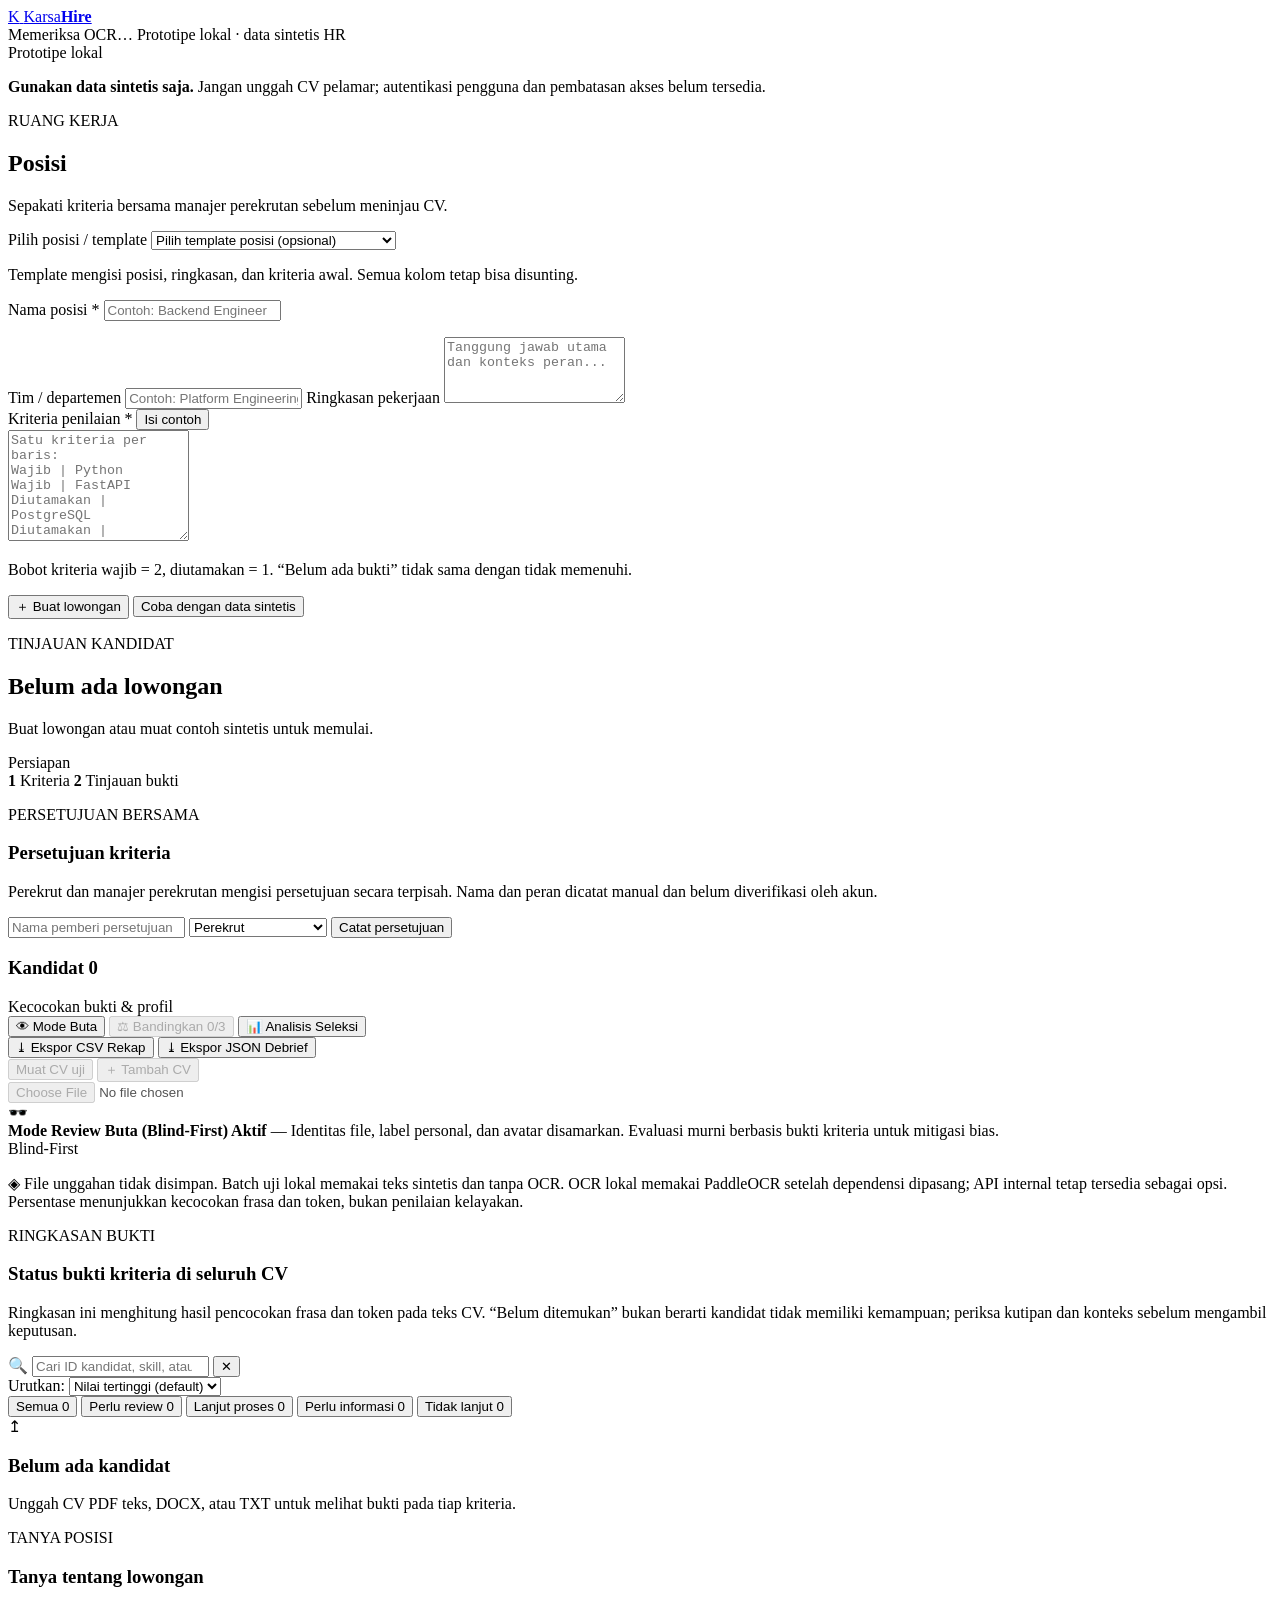
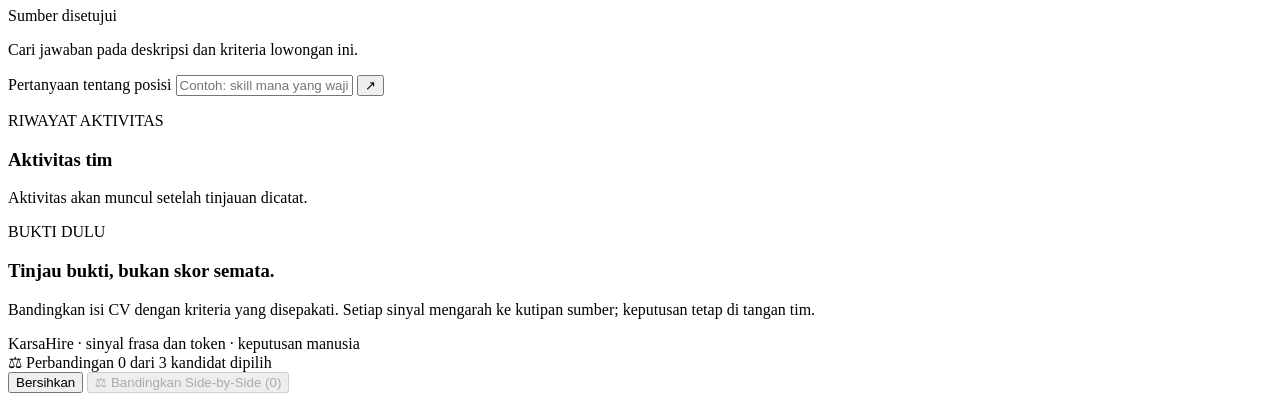
==== commit 272e3e4b: "Merge origin/main into main: integrate QC evaluation scripts and parser safeguards with collaborativ" ====
--- a/web/index.html
+++ b/web/index.html
@@ -4,7 +4,8 @@
   <meta charset="utf-8">
   <meta name="viewport" content="width=device-width, initial-scale=1">
   <meta name="theme-color" content="#f4f5f1">
-  <title>KarsaHire — AI Recruitment Copilot</title>
+  <meta name="description" content="Tinjau bukti CV berdasarkan kriteria lowongan yang disepakati bersama.">
+  <title>KarsaHire — Rekrutmen berbasis bukti</title>
   <link rel="stylesheet" href="/app.css">
   <link rel="stylesheet" href="/approval.css">
   <link rel="stylesheet" href="/role-templates.css">
@@ -20,22 +21,26 @@
     </a>
     <div class="topbar-right">
       <span id="ocr-indicator" class="local-pill" aria-live="polite"><i></i> Memeriksa OCR…</span>
+      <span class="local-pill"><i></i> Prototipe lokal · data sintetis</span>
       <span class="avatar">HR</span>
     </div>
   </header>
 
   <main class="layout">
+    <div class="prototype-notice" role="note">
+      <span class="prototype-notice-label">Prototipe lokal</span>
+      <p><strong>Gunakan data sintetis saja.</strong> Jangan unggah CV pelamar; autentikasi pengguna dan pembatasan akses belum tersedia.</p>
+    </div>
     <aside class="intake-column">
       <div class="section-heading">
         <div>
-          <p class="eyebrow">WORKSPACE</p>
-          <h1>Requisition</h1>
-        </div>
-        <span class="step-count">01 / 04</span>
-      </div>
-      <p class="muted intro">Sepakati kriteria bersama hiring manager sebelum kandidat diranking.</p>
-
-      <form id="job-form" class="panel intake-form">
+          <p class="eyebrow">RUANG KERJA</p>
+          <h1>Posisi</h1>
+        </div>
+      </div>
+      <p class="muted intro">Sepakati kriteria bersama manajer perekrutan sebelum meninjau CV.</p>
+
+      <form id="job-form" class="panel intake-form" novalidate>
         <label for="role-template">Pilih posisi / template</label>
         <select id="role-template" aria-describedby="template-hint">
           <option value="">Pilih template posisi (opsional)</option>
@@ -59,7 +64,8 @@
         <p id="template-hint" class="field-hint template-hint" aria-live="polite">Template mengisi posisi, ringkasan, dan kriteria awal. Semua kolom tetap bisa disunting.</p>
 
         <label for="job-title">Nama posisi <span class="required">*</span></label>
-        <input id="job-title" name="title" placeholder="Contoh: Backend Engineer" required maxlength="160">
+        <input id="job-title" name="title" placeholder="Contoh: Backend Engineer" required maxlength="160" aria-describedby="job-title-error">
+        <p id="job-title-error" class="field-hint field-error" role="alert" aria-live="assertive"></p>
 
         <label for="department">Tim / departemen</label>
         <input id="department" name="department" placeholder="Contoh: Platform Engineering" maxlength="120">
@@ -71,10 +77,11 @@
           <label for="criteria">Kriteria penilaian <span class="required">*</span></label>
           <button id="fill-example" class="text-button" type="button">Isi contoh</button>
         </div>
-        <textarea id="criteria" name="criteria" rows="8" required placeholder="Satu kriteria per baris:&#10;Wajib | Python&#10;Wajib | FastAPI&#10;Diutamakan | PostgreSQL&#10;Diutamakan | Kolaborasi lintas fungsi"></textarea>
-        <p class="field-hint">Bobot kriteria wajib = 2, diutamakan = 1. “Belum ada bukti” tidak sama dengan tidak memenuhi.</p>
-
-        <button class="button button-primary button-wide" type="submit"><span>＋</span> Buat requisition</button>
+        <textarea id="criteria" name="criteria" rows="7" required aria-describedby="criteria-error criteria-hint" placeholder="Satu kriteria per baris:&#10;Wajib | Python&#10;Wajib | FastAPI&#10;Diutamakan | PostgreSQL&#10;Diutamakan | Kolaborasi lintas fungsi"></textarea>
+        <p id="criteria-error" class="field-hint field-error" role="alert" aria-live="assertive"></p>
+        <p id="criteria-hint" class="field-hint">Bobot kriteria wajib = 2, diutamakan = 1. “Belum ada bukti” tidak sama dengan tidak memenuhi.</p>
+
+        <button class="button button-primary button-wide" type="submit"><span>＋</span> Buat lowongan</button>
         <button id="demo-button" class="button button-secondary button-wide" type="button">Coba dengan data sintetis</button>
       </form>
       <div id="jobs-list" class="jobs-list"></div>
@@ -83,33 +90,31 @@
     <section class="review-column">
       <div class="page-title-row">
         <div>
-          <p class="eyebrow">CANDIDATE REVIEW</p>
-          <h2 id="active-title">Belum ada requisition</h2>
-          <p id="active-subtitle" class="muted">Buat requisition atau muat contoh sintetis untuk memulai.</p>
-        </div>
-        <div id="pipeline-chip" class="pipeline-chip"><span class="pulse"></span> Setup</div>
+          <p class="eyebrow">TINJAUAN KANDIDAT</p>
+          <h2 id="active-title">Belum ada lowongan</h2>
+          <p id="active-subtitle" class="muted">Buat lowongan atau muat contoh sintetis untuk memulai.</p>
+        </div>
+        <div id="pipeline-chip" class="pipeline-chip"><span class="pulse"></span> Persiapan</div>
       </div>
 
       <div id="active-workspace" class="workspace hidden">
-        <div class="workflow-rail" aria-label="Tahapan rekrutmen">
-          <span class="workflow-step active"><b>1</b> Kriteria</span><span class="workflow-line"></span>
-          <span class="workflow-step active"><b>2</b> Review</span><span class="workflow-line"></span>
-          <span class="workflow-step"><b>3</b> Wawancara</span><span class="workflow-line"></span>
-          <span class="workflow-step"><b>4</b> Keputusan</span>
+        <div class="workflow-rail" role="group" aria-label="Tahapan rekrutmen">
+          <span class="workflow-step active" data-workflow-step="criteria" aria-current="step"><b>1</b> Kriteria</span><span class="workflow-line"></span>
+          <span class="workflow-step" data-workflow-step="review"><b>2</b> Tinjauan bukti</span>
         </div>
 
         <section id="approval-panel" class="approval-panel">
-          <div class="approval-copy"><p class="eyebrow">DUAL REVIEW</p><h3>Persetujuan kriteria</h3><p class="muted">Recruiter dan hiring manager menandatangani kriteria secara terpisah sebelum CV diproses.</p><div id="approval-status" class="approval-status"></div></div>
+          <div class="approval-copy"><p class="eyebrow">PERSETUJUAN BERSAMA</p><h3>Persetujuan kriteria</h3><p id="approval-identity-note" class="muted">Perekrut dan manajer perekrutan mengisi persetujuan secara terpisah. Nama dan peran dicatat manual dan belum diverifikasi oleh akun.</p><div id="approval-status" class="approval-status"></div></div>
           <form id="approval-form" class="approval-form">
-            <input name="reviewer" placeholder="Nama approver" aria-label="Nama approver" required maxlength="100">
-            <select name="role" aria-label="Peran approver"><option value="recruiter">Recruiter</option><option value="hiring_manager">Hiring manager</option></select>
+            <input name="reviewer" placeholder="Nama pemberi persetujuan" aria-label="Nama pemberi persetujuan" aria-describedby="approval-identity-note" required maxlength="100">
+            <select name="role" aria-label="Peran pemberi persetujuan" aria-describedby="approval-identity-note"><option value="recruiter">Perekrut</option><option value="hiring_manager">Manajer perekrutan</option></select>
             <button class="button button-secondary" type="submit">Catat persetujuan</button>
           </form>
         </section>
 
         <div class="toolbar">
           <div class="candidate-heading">
-            <h3>Kandidat <span id="candidate-count" class="count-badge">0</span></h3>
+            <h3 id="candidate-heading" tabindex="-1">Kandidat <span id="candidate-count" class="count-badge">0</span></h3>
             <span class="sort-label">Kecocokan bukti &amp; profil</span>
           </div>
           <div class="toolbar-actions">
@@ -129,10 +134,12 @@
               </button>
             </div>
             <button id="load-synthetic-button" class="button button-secondary" type="button" disabled>Muat CV uji</button>
-            <label id="upload-label" class="button button-primary upload-button" for="resume-file">＋ Tambah CV</label>
-          </div>
-          <input id="resume-file" class="visually-hidden" type="file" accept=".pdf,.docx,.txt,.png,.jpg,.jpeg">
-        </div>
+            <button id="upload-label" class="button button-primary upload-button" type="button" aria-controls="resume-file" disabled>＋ Tambah CV</button>
+            <span id="manual-upload-help" class="visually-hidden"></span>
+          </div>
+          <input id="resume-file" class="visually-hidden" type="file" accept=".pdf,.docx,.txt,.png,.jpg,.jpeg" aria-hidden="true" tabindex="-1" disabled>
+        </div>
+
         <div id="blind-mode-banner" class="blind-mode-banner hidden" role="status">
           <div class="blind-mode-banner-content">
             <span class="blind-mode-banner-icon">🕶️</span>
@@ -142,7 +149,20 @@
           </div>
           <span class="blind-mode-banner-badge">Blind-First</span>
         </div>
-        <p class="privacy-note"><span>◈</span> File unggahan tidak disimpan. Batch uji lokal memakai teks sintetis dan tanpa OCR. OCR lokal memakai PaddleOCR setelah dependensi dipasang; API internal tetap tersedia sebagai opsi.</p>
+        <p id="privacy-note" class="privacy-note"><span aria-hidden="true">◈</span> File unggahan tidak disimpan. Batch uji lokal memakai teks sintetis dan tanpa OCR. OCR lokal memakai PaddleOCR setelah dependensi dipasang; API internal tetap tersedia sebagai opsi. Persentase menunjukkan kecocokan frasa dan token, bukan penilaian kelayakan.</p>
+
+        <section id="evidence-summary" class="panel evidence-summary hidden" aria-labelledby="evidence-summary-title">
+          <div class="panel-title-row">
+            <div><p class="eyebrow">RINGKASAN BUKTI</p><h3 id="evidence-summary-title">Status bukti kriteria di seluruh CV</h3></div>
+            <span id="evidence-summary-total" class="summary-total"></span>
+          </div>
+          <figure class="evidence-figure">
+            <div id="evidence-summary-bar" class="evidence-bar" aria-hidden="true"></div>
+            <figcaption id="evidence-summary-caption" class="muted" aria-live="polite"></figcaption>
+          </figure>
+          <ul id="evidence-summary-legend" class="evidence-legend" aria-label="Jumlah pemeriksaan untuk setiap status"></ul>
+          <p class="evidence-summary-note">Ringkasan ini menghitung hasil pencocokan frasa dan token pada teks CV. “Belum ditemukan” bukan berarti kandidat tidak memiliki kemampuan; periksa kutipan dan konteks sebelum mengambil keputusan.</p>
+        </section>
 
         <div class="candidate-controls" aria-label="Kontrol pencarian dan pengurutan kandidat">
           <div class="search-input-wrapper">
@@ -172,38 +192,47 @@
 
         <div id="candidate-list" class="candidate-list"></div>
         <div id="empty-candidates" class="empty-state">
-          <div class="empty-icon">↥</div>
+          <div class="empty-icon" aria-hidden="true">↥</div>
           <h3>Belum ada kandidat</h3>
-          <p>Unggah CV PDF teks, DOCX, atau TXT untuk melihat bukti kecocokan per kriteria.</p>
+          <p>Unggah CV PDF teks, DOCX, atau TXT untuk melihat bukti pada tiap kriteria.</p>
         </div>
 
         <div class="lower-grid">
           <section class="panel rag-panel">
             <div class="panel-title-row">
-              <div><p class="eyebrow">JOB KNOWLEDGE</p><h3>Tanya requisition</h3></div>
+              <div><p class="eyebrow">TANYA POSISI</p><h3>Tanya tentang lowongan</h3></div>
               <span class="source-tag">Sumber disetujui</span>
             </div>
-            <p class="muted">Cari jawaban pada deskripsi dan kriteria requisition ini.</p>
+            <p class="muted">Cari jawaban pada deskripsi dan kriteria lowongan ini.</p>
             <form id="ask-form" class="ask-form">
+              <label class="visually-hidden" for="question">Pertanyaan tentang posisi</label>
               <input id="question" placeholder="Contoh: skill mana yang wajib?" maxlength="500">
               <button class="button button-dark" type="submit" aria-label="Cari">↗</button>
             </form>
-            <div id="ask-result" class="ask-result"></div>
+            <div id="ask-result" class="ask-result" role="status" aria-live="polite" aria-atomic="true"></div>
           </section>
           <section class="panel activity-panel">
-            <div class="panel-title-row"><div><p class="eyebrow">AUDIT TRAIL</p><h3>Aktivitas tim</h3></div><span class="lock-icon">⌑</span></div>
-            <div id="activity-list" class="activity-list"><p class="muted">Aktivitas akan muncul setelah review dicatat.</p></div>
+            <div class="panel-title-row"><div><p class="eyebrow">RIWAYAT AKTIVITAS</p><h3>Aktivitas tim</h3></div></div>
+            <div id="activity-list" class="activity-list"><p class="muted">Aktivitas akan muncul setelah tinjauan dicatat.</p></div>
           </section>
         </div>
       </div>
 
       <div id="setup-state" class="setup-state">
-        <div class="setup-illustration"><span>✳</span><div class="mini-card mini-card-one"></div><div class="mini-card mini-card-two"></div></div>
-        <p class="eyebrow">EVIDENCE FIRST</p>
-        <h3>Shortlist yang bisa ditelusuri.</h3>
-        <p>Setiap sinyal kecocokan terhubung ke kutipan CV dan kriteria yang sudah disepakati. Keputusan tetap di tangan tim.</p>
-      </div>
-      <footer class="footer-note">KarsaHire · ranking leksikal baseline · keputusan manusia</footer>
+        <div class="setup-illustration" aria-hidden="true">
+          <div class="setup-preview">
+            <div class="setup-preview-heading"><span></span><span></span></div>
+            <div class="setup-preview-row"><i class="preview-dot found"></i><span class="preview-line long"></span><b></b></div>
+            <div class="setup-preview-row"><i class="preview-dot partial"></i><span class="preview-line medium"></span><b></b></div>
+            <div class="setup-preview-row"><i class="preview-dot unknown"></i><span class="preview-line short"></span><b></b></div>
+            <div class="setup-preview-quote"><span></span><span></span></div>
+          </div>
+        </div>
+        <p class="eyebrow">BUKTI DULU</p>
+        <h3>Tinjau bukti, bukan skor semata.</h3>
+        <p>Bandingkan isi CV dengan kriteria yang disepakati. Setiap sinyal mengarah ke kutipan sumber; keputusan tetap di tangan tim.</p>
+      </div>
+      <footer class="footer-note">KarsaHire · sinyal frasa dan token · keputusan manusia</footer>
     </section>
   </main>
   <div id="comparison-dock" class="comparison-dock hidden" role="region" aria-label="Aksi Perbandingan Kandidat">
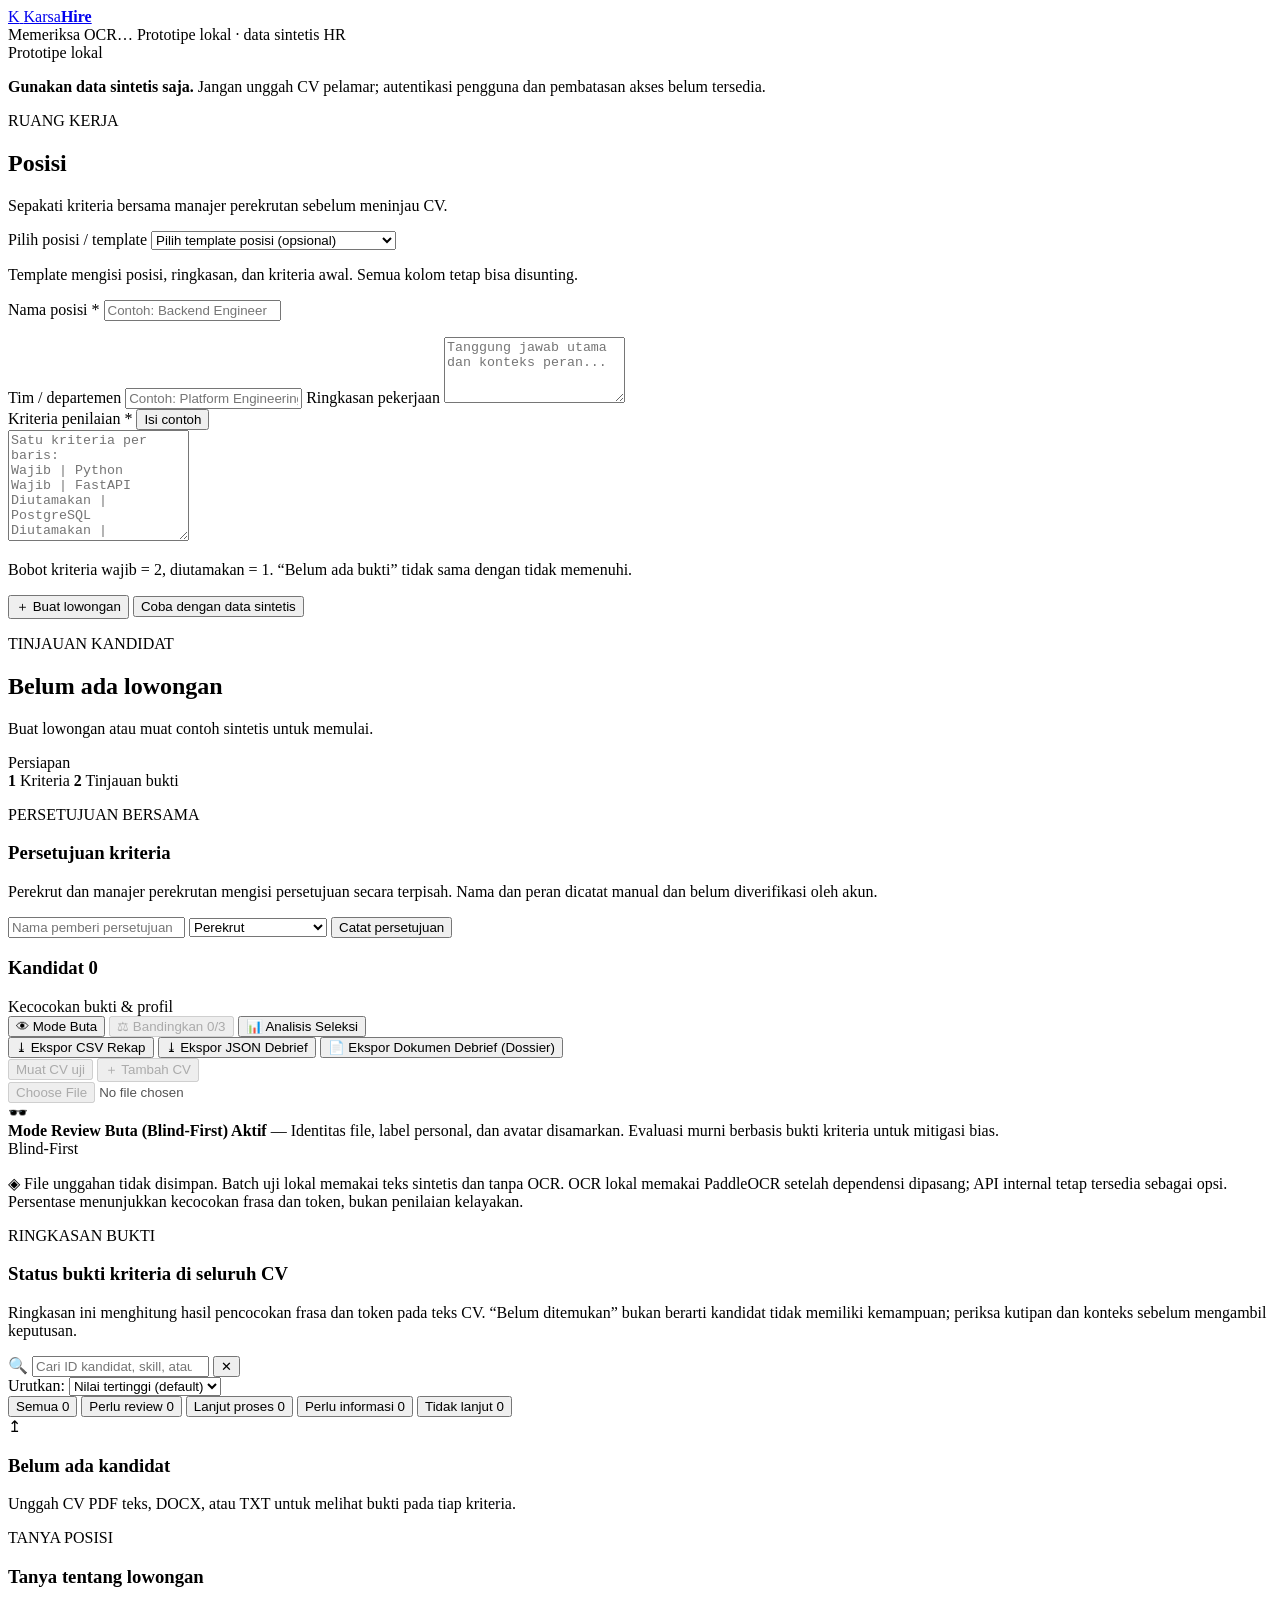
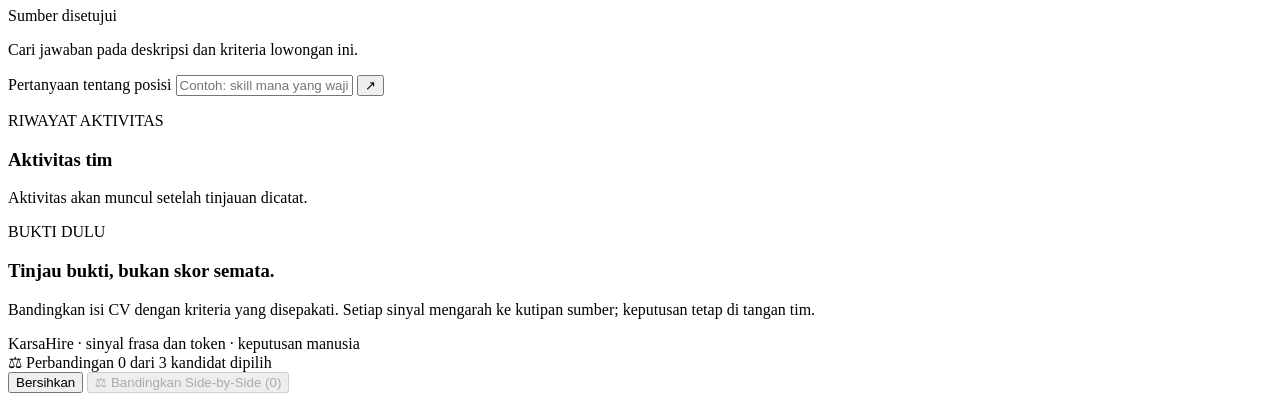
==== commit 57ff9e83: "feat: implement criteria copilot & STAR guide, candidate transparency feedback, executive dossier ex" ====
--- a/web/index.html
+++ b/web/index.html
@@ -132,6 +132,9 @@
               <button id="export-json-button" class="button button-secondary button-export" type="button" title="Ekspor data debrief lengkap ke format JSON">
                 <span class="btn-icon">⤓</span> Ekspor JSON Debrief
               </button>
+              <button id="export-dossier-button" class="button button-secondary button-export" type="button" title="Ekspor dokumen debrief dossier lengkap ke tab baru">
+                <span class="btn-icon">📄</span> Ekspor Dokumen Debrief (Dossier)
+              </button>
             </div>
             <button id="load-synthetic-button" class="button button-secondary" type="button" disabled>Muat CV uji</button>
             <button id="upload-label" class="button button-primary upload-button" type="button" aria-controls="resume-file" disabled>＋ Tambah CV</button>
@@ -252,6 +255,12 @@
 
   <div id="comparison-modal-backdrop" class="comparison-modal-backdrop hidden" tabindex="-1"></div>
   <div id="analytics-modal-backdrop" class="analytics-modal-backdrop hidden" tabindex="-1"></div>
+  <div id="feedback-modal-backdrop" class="feedback-modal-backdrop hidden" tabindex="-1">
+    <div id="feedback-modal" class="feedback-modal" role="dialog" aria-modal="true" aria-labelledby="feedback-modal-title"></div>
+  </div>
+  <div id="star-modal-backdrop" class="star-modal-backdrop hidden" tabindex="-1">
+    <div id="star-modal" class="star-modal" role="dialog" aria-modal="true" aria-labelledby="star-modal-title"></div>
+  </div>
   <div id="toast" class="toast" role="status" aria-live="polite"></div>
   <script src="/scorecard.js" defer></script>
   <script src="/comparison.js" defer></script>
